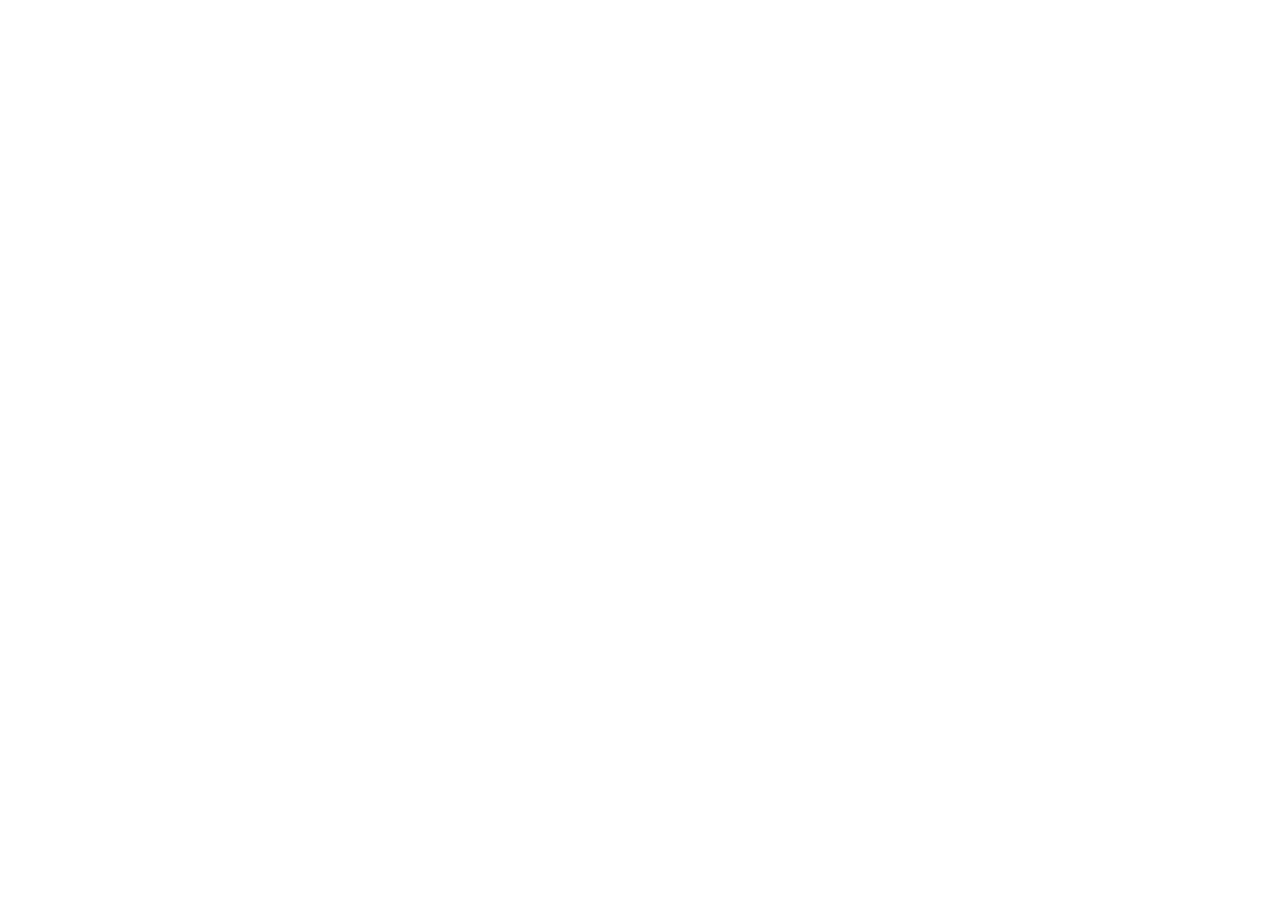
==== index.html @ 1da23b02 "Update index.html" ====
<!DOCTYPE html>
<html lang="en">
<head>
    <meta charset="UTF-8">
    <meta name="viewport" content="width=device-width, initial-scale=1.0">
    <title>Tyler's Project Garage</title>
</head>
<body>
    
</body>
</html>
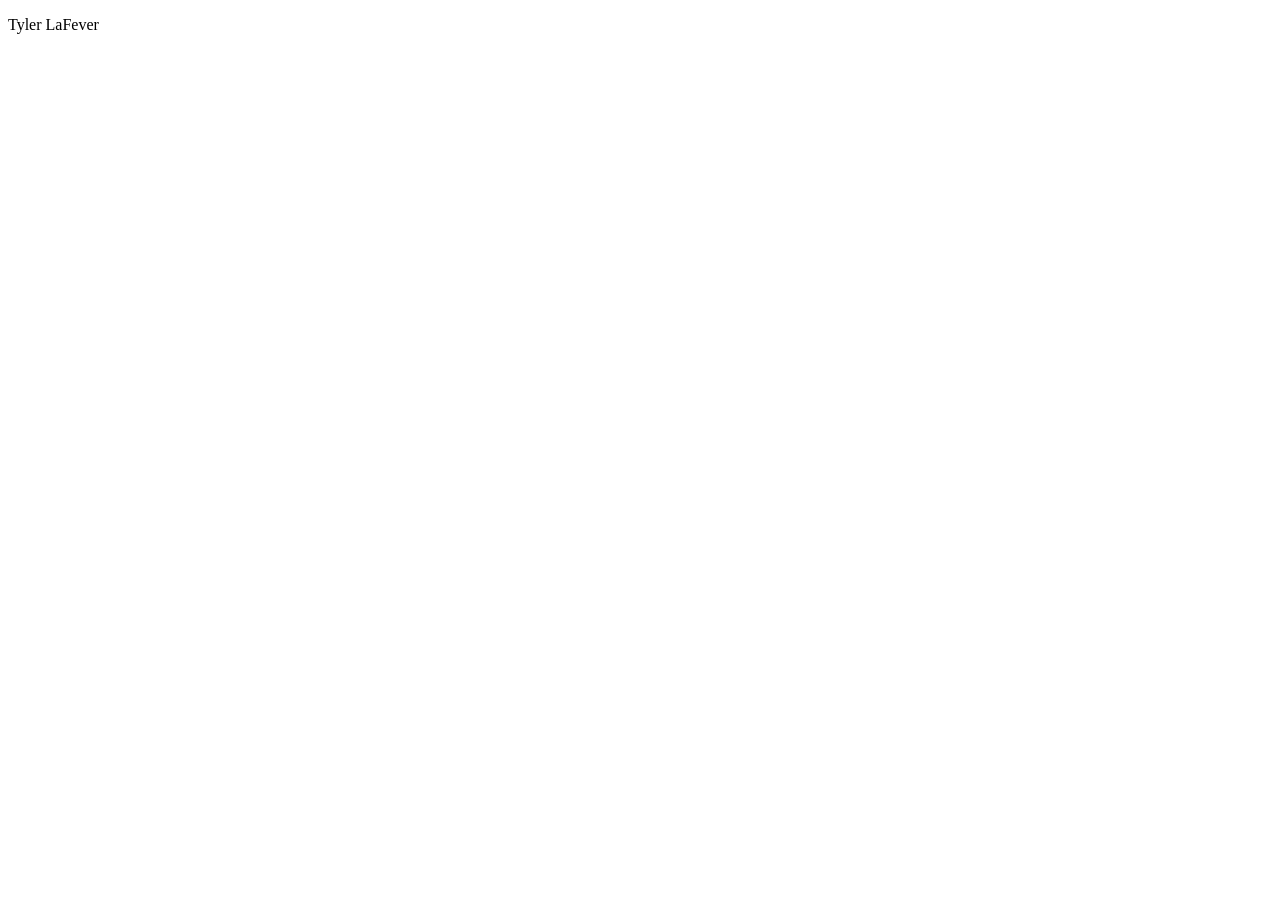
==== commit b8a52938: "Update index.html" ====
--- a/index.html
+++ b/index.html
@@ -6,6 +6,6 @@
     <title>Tyler's Project Garage</title>
 </head>
 <body>
-    
+    <p>Tyler LaFever</p>
 </body>
 </html>
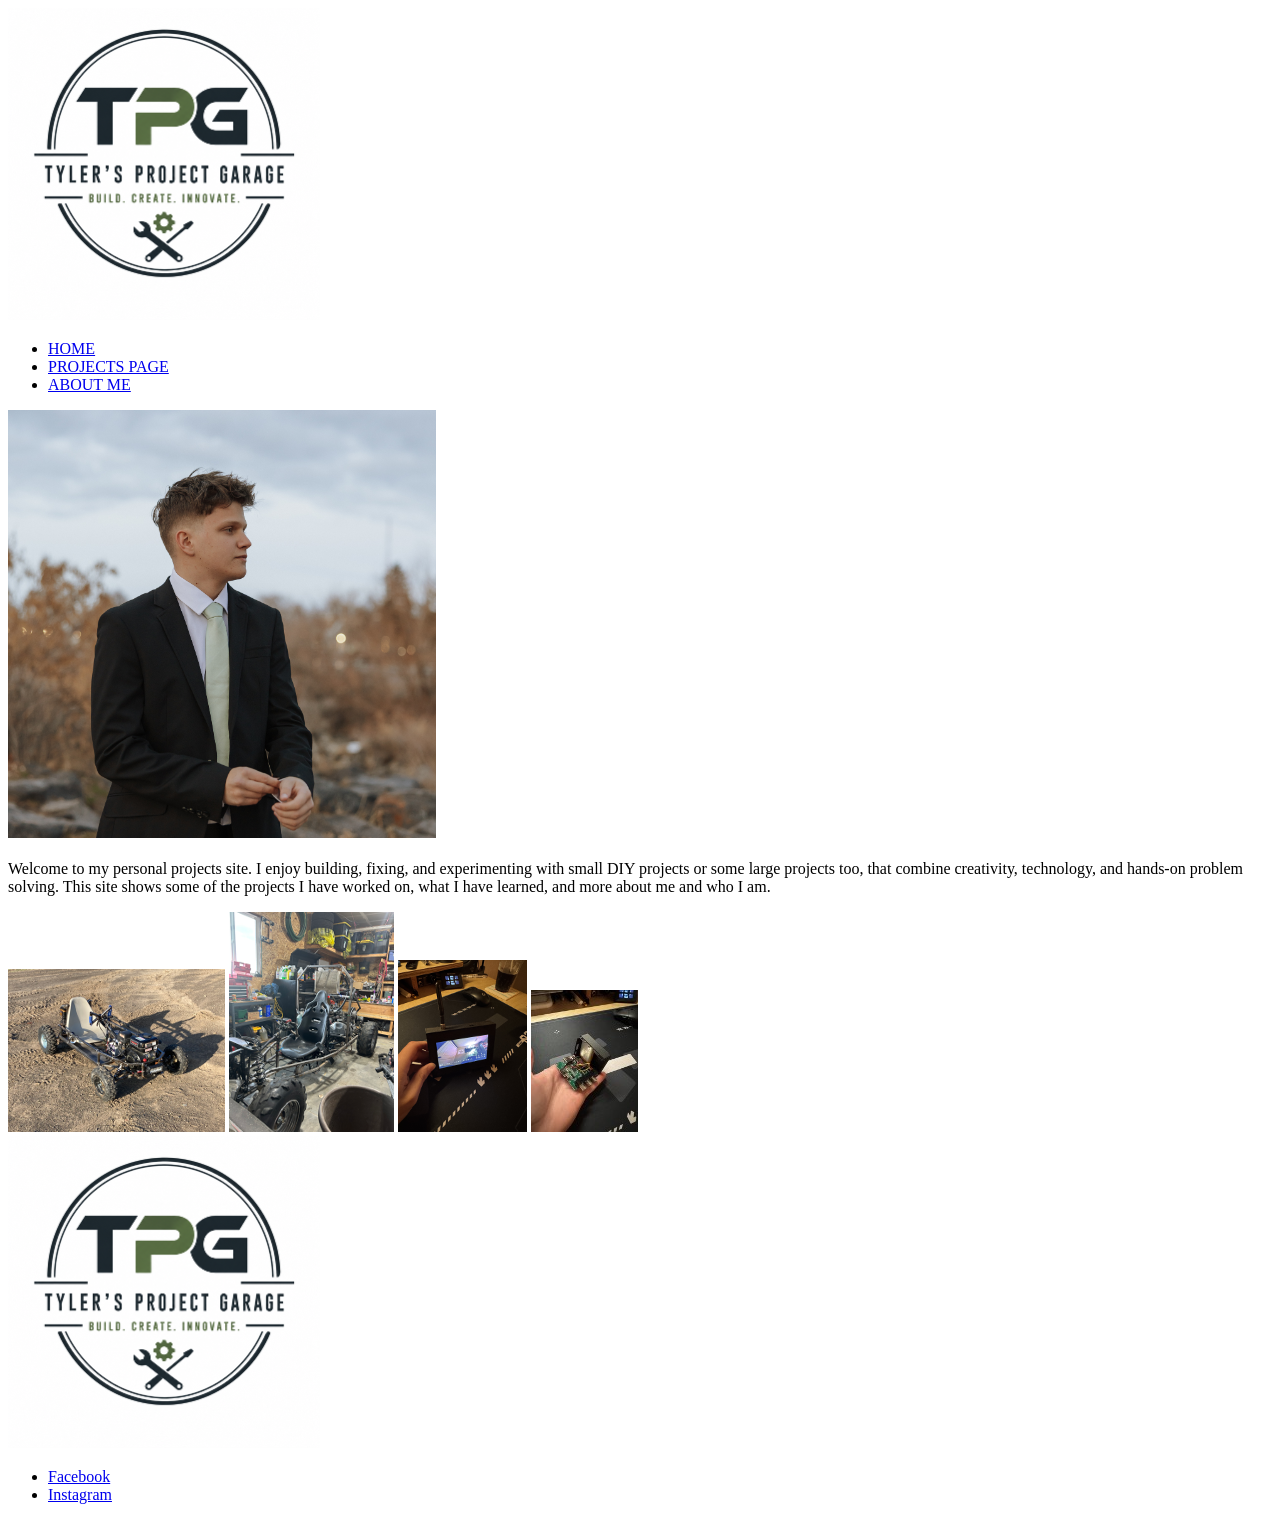
==== commit 6b61895e: "updates" ====
--- a/index.html
+++ b/index.html
@@ -3,9 +3,60 @@
 <head>
     <meta charset="UTF-8">
     <meta name="viewport" content="width=device-width, initial-scale=1.0">
-    <title>Tyler's Project Garage</title>
+    <title>Tyler's Project Garage | Home</title>
+    <link rel="stylesheet" href="styles/index.css">
 </head>
 <body>
-    <p>Tyler LaFever</p>
+    <!-- @import url('https://fonts.googleapis.com/css2?family=Nunito:ital,wght@0,200..1000;1,200..1000&family=Oswald:wght@200..700&display=swap') -->
+    <div id="content">
+        <header>
+            <div class="content-width">
+            <a id="logo-link" href="index.html">
+                <img class="logo" src="images/tpg_logo.jpg" alt="TPG logo">
+            </a>
+            <nav class="navbar">
+                <ul>
+                    <li><a href="index.html" target="_blank">HOME</a></li>
+                    <li><a href="projects.html" target="_blank">PROJECTS PAGE</a></li>
+                    <li><a href="about_me.html" target="_blank">ABOUT ME</a></li>
+                </ul>
+            </nav>
+            </div>
+        </header>
+    </div>
+    <div class="hero-box">
+        <div id="hero-image">
+            <img id="hero-img" src="images/tpg_profile.jpg" alt="Tyler Profile image">
+        </div>
+        <div id="hero-intro">
+            <p>
+                Welcome to my personal projects site. I enjoy building, fixing, and experimenting with small DIY projects or 
+                some large projects too, that combine creativity, technology, and hands-on problem solving. This site shows 
+                some of the projects I have worked on, what I have learned, and more about me and who I am. 
+            </p>
+        </div>
+    </div>
+    <main id="gallery">
+        <img class="gallery-img" src="images/tpg_projects_1.jpg" alt="Project 1">
+        <img class="gallery-img" src="images/tpg_projects_2.jpg" alt="Project 2">
+        <img class="gallery-img" src="images/tpg_projects_3.jpg" alt="Project 3">
+        <img class="gallery-img" src="images/tpg_projects_4.jpg" alt="Project 4">
+    </main>
+    <footer>
+        <div id="footer-content">
+            <div class="footer-logo">
+                <a id="logo-link" href="index.html">
+                <img class="logo" src="images/tpg_logo.jpg" alt="TPG logo">
+                </a>
+            </div>
+            <div class="footer-socials">
+                <ul>
+                    <li><a href="https://facebook.com" target="_blank">Facebook</a></li>
+                    <li><a href="https://instagram.com" target="_blank">Instagram</a></li>
+                </ul>
+            </div>
+        </div>
+    </footer>
+    <p></p>
 </body>
 </html>
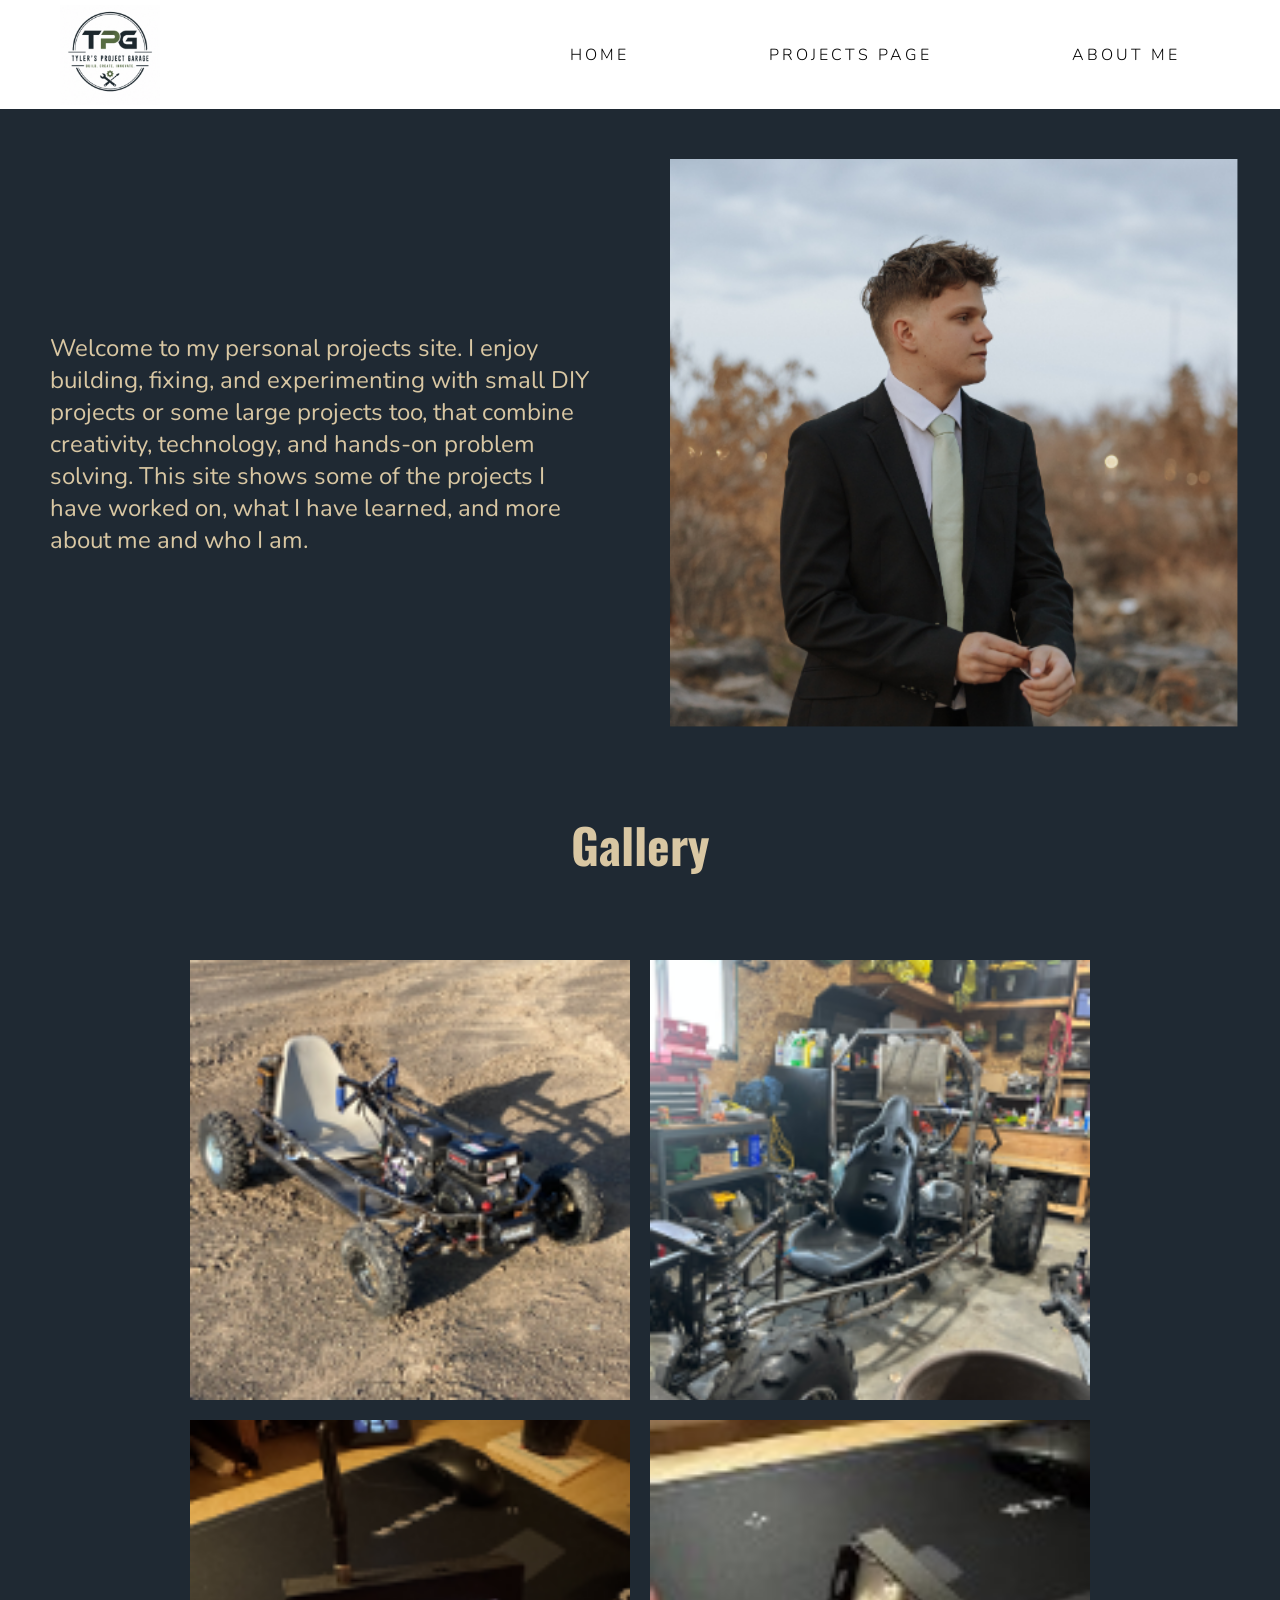
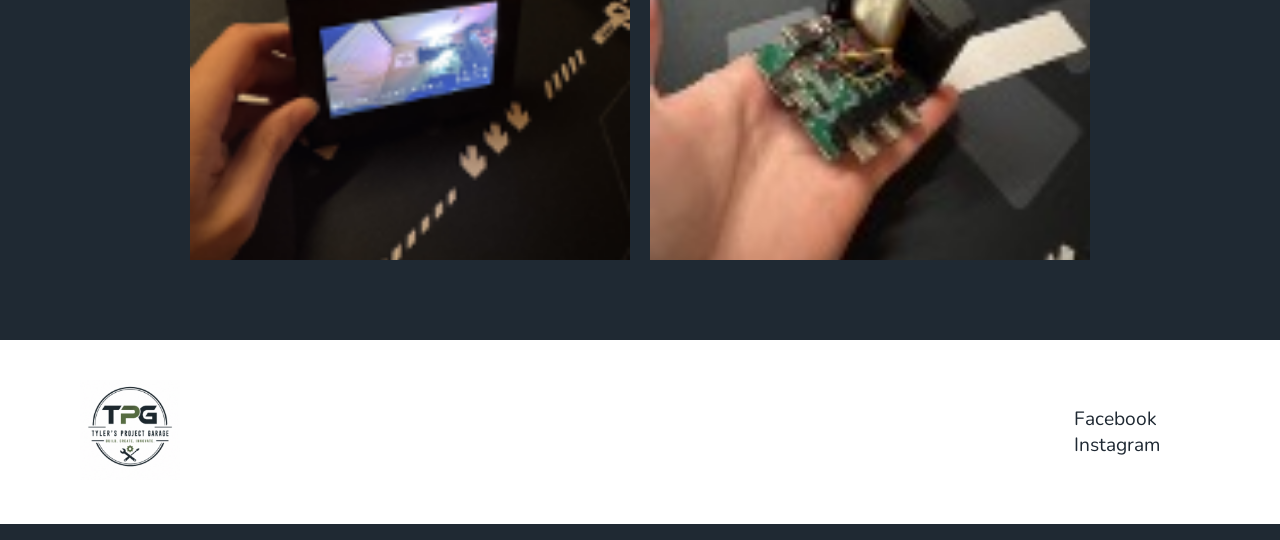
==== commit 009273f2: "css updates" ====
--- a/index.html
+++ b/index.html
@@ -7,11 +7,10 @@
     <link rel="stylesheet" href="styles/index.css">
 </head>
 <body>
-    <!-- @import url('https://fonts.googleapis.com/css2?family=Nunito:ital,wght@0,200..1000;1,200..1000&family=Oswald:wght@200..700&display=swap') -->
     <div id="content">
         <header>
             <div class="content-width">
-            <a id="logo-link" href="index.html">
+            <a class="logo-link-header" href="index.html">
                 <img class="logo" src="images/tpg_logo.jpg" alt="TPG logo">
             </a>
             <nav class="navbar">
@@ -25,9 +24,6 @@
         </header>
     </div>
     <div class="hero-box">
-        <div id="hero-image">
-            <img id="hero-img" src="images/tpg_profile.jpg" alt="Tyler Profile image">
-        </div>
         <div id="hero-intro">
             <p>
                 Welcome to my personal projects site. I enjoy building, fixing, and experimenting with small DIY projects or 
@@ -35,8 +31,12 @@
                 some of the projects I have worked on, what I have learned, and more about me and who I am. 
             </p>
         </div>
+        <div id="hero-image">
+            <img id="hero-img" src="images/tpg_profile.jpg" alt="Tyler Profile image">
+        </div>
     </div>
-    <main id="gallery">
+    <h2 class="gallery-title">Gallery</h2>
+    <main id="gallery-grid">
         <img class="gallery-img" src="images/tpg_projects_1.jpg" alt="Project 1">
         <img class="gallery-img" src="images/tpg_projects_2.jpg" alt="Project 2">
         <img class="gallery-img" src="images/tpg_projects_3.jpg" alt="Project 3">
@@ -45,7 +45,7 @@
     <footer>
         <div id="footer-content">
             <div class="footer-logo">
-                <a id="logo-link" href="index.html">
+                <a id="logo-link-footer" href="index.html">
                 <img class="logo" src="images/tpg_logo.jpg" alt="TPG logo">
                 </a>
             </div>
--- a/styles/index.css
+++ b/styles/index.css
@@ -0,0 +1,131 @@
+@import url('https://fonts.googleapis.com/css2?family=Nunito:ital,wght@0,200..1000;1,200..1000&family=Oswald:wght@200..700&display=swap');
+* {
+    box-sizing: border-box;
+}
+body {
+    margin: 0;
+    padding: 0;
+    background-color: #1F2933;
+}
+#content {
+    background-color: white;
+}
+.content-width 
+{
+    max-width: 1200px;
+    margin: 0 auto;
+    padding: 0 20px;
+    display: grid;
+    grid-template-columns: 150px auto;
+    align-items: center;
+}
+.logo-link-header {
+    padding-top: 5px;
+    justify-self: start;
+    align-self: center;
+}
+.logo {
+    width: 100px;
+}
+nav {
+    display: flex;
+    justify-content: flex-end;
+    align-items: center;
+    color: #1F2933;
+}
+.navbar ul {
+    list-style-type: none;
+    display: flex;
+    gap: 60px;
+    padding: 0;
+    margin: 0;
+}
+.navbar a {
+    text-align: center;
+    text-decoration: none;
+    transition: 0.3s;
+    font-family: Nunito, Arial, sans-serif;
+    color: black;
+    padding: 40px;
+    font-size: 1em;
+    letter-spacing: 3px;
+    font-weight: 300;
+}
+.navbar a:hover {
+    color: #D9C7A3;
+}
+
+.hero-box {
+    max-width: 1200px;
+    margin: 50px auto;
+    display: grid;
+    grid-template-columns: 1fr 1fr;
+    gap: 60px;
+    align-items: center;
+    
+}
+#hero-img {
+    width: 100%;
+    display: block;
+    max-height: 600px;
+}
+#hero-intro p {
+    font-family: Nunito, Arial, sans-serif;
+    font-size: 1.5em;
+    padding: 10px;
+    color: #D9C7A3;
+}
+.gallery-title {
+    text-align: center;
+    font-family: Oswald, Arial, sans-serif;
+    font-size: 3rem;
+    margin-top: 80px;
+    margin-bottom: 5px;
+    color: #D9C7A3;
+}
+#gallery-grid {
+    max-width: 900px;
+    margin: 80px auto;
+    display: grid;
+    grid-template-columns: repeat(2, 1fr);
+    grid-template-rows: repeat(2, 1fr);
+    column-gap: 20px;
+    row-gap: 20px;
+}
+.gallery-img {
+    width: 100%;
+    aspect-ratio: 1 / 1;
+    object-fit: cover;
+    
+}
+footer {
+    margin-top: 80px;
+    background-color: white;
+}
+#logo-link-footer {
+    padding-top: 5px;
+    justify-self: start;
+    align-self: center;
+}
+#footer-content {
+    max-width: 1200px;
+    margin: 0 auto;
+    padding: 40px;
+    display: flex;
+    justify-content: space-between;
+    align-items: center;
+}
+.footer-socials ul {
+    list-style-type: none;
+}
+.footer-socials a {
+    font-family: Nunito, Arial, sans-serif;
+    text-decoration: none;
+    transition: 0.3s;
+    color: #1F2933;
+    padding: 40px;
+    font-size: 1.2em;
+}
+.footer-socials a:hover {
+    color: #D9C7A3;
+}
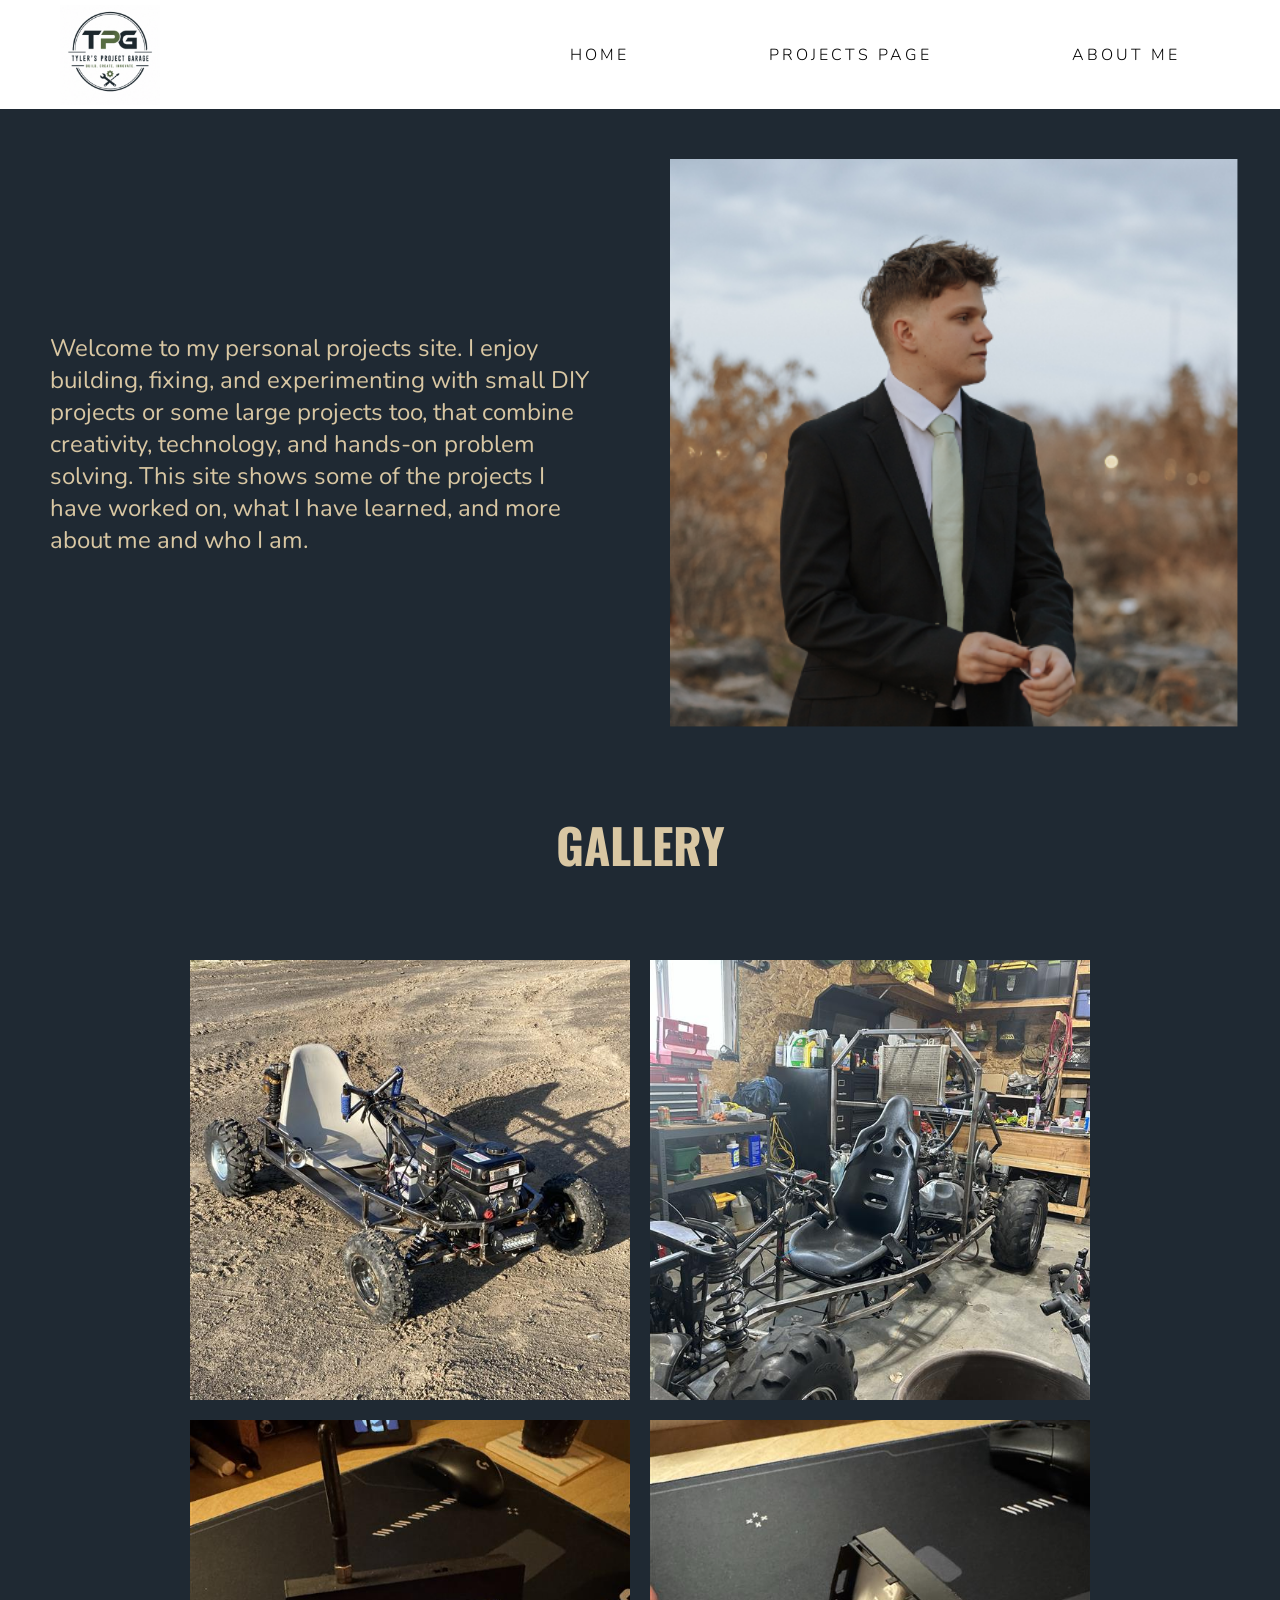
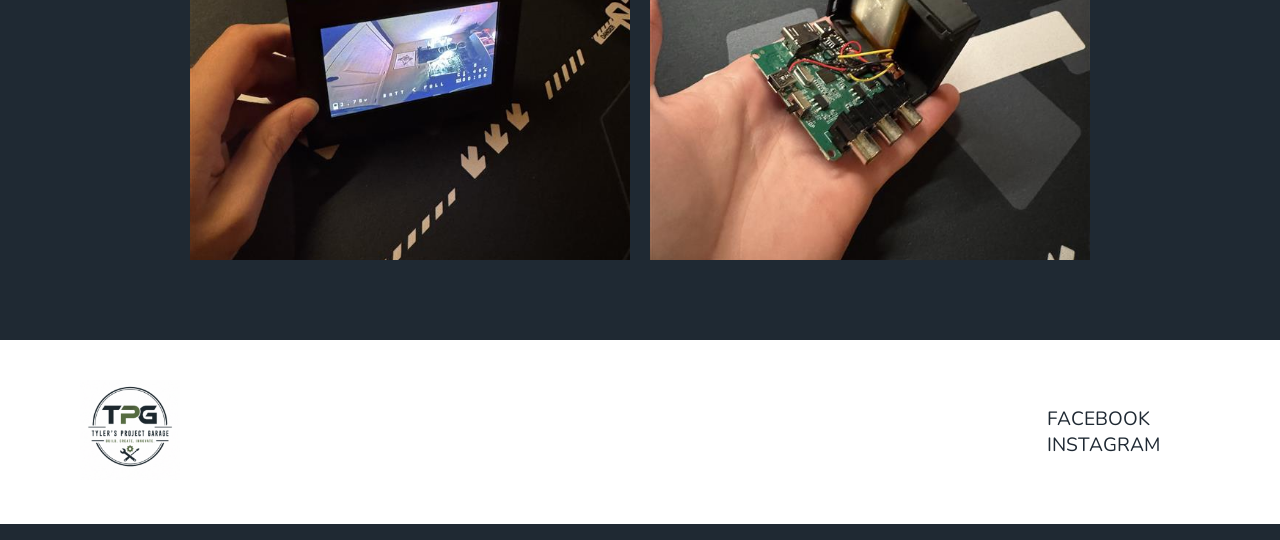
==== commit 5f84d5f5: "better images" ====
--- a/index.html
+++ b/index.html
@@ -35,12 +35,12 @@
             <img id="hero-img" src="images/tpg_profile.jpg" alt="Tyler Profile image">
         </div>
     </div>
-    <h2 class="gallery-title">Gallery</h2>
+    <h2 class="gallery-title">GALLERY</h2>
     <main id="gallery-grid">
-        <img class="gallery-img" src="images/tpg_projects_1.jpg" alt="Project 1">
-        <img class="gallery-img" src="images/tpg_projects_2.jpg" alt="Project 2">
-        <img class="gallery-img" src="images/tpg_projects_3.jpg" alt="Project 3">
-        <img class="gallery-img" src="images/tpg_projects_4.jpg" alt="Project 4">
+        <img class="gallery-img" src="images/tpg_projects_1.1.jpg" alt="Project 1">
+        <img class="gallery-img" src="images/tpg_projects_2.1.jpg" alt="Project 2">
+        <img class="gallery-img" src="images/tpg_projects_3.1.jpg" alt="Project 3">
+        <img class="gallery-img" src="images/tpg_projects_4.1.jpg" alt="Project 4">
     </main>
     <footer>
         <div id="footer-content">
@@ -51,8 +51,8 @@
             </div>
             <div class="footer-socials">
                 <ul>
-                    <li><a href="https://facebook.com" target="_blank">Facebook</a></li>
-                    <li><a href="https://instagram.com" target="_blank">Instagram</a></li>
+                    <li><a href="https://facebook.com" target="_blank">FACEBOOK</a></li>
+                    <li><a href="https://instagram.com" target="_blank">INSTAGRAM</a></li>
                 </ul>
             </div>
         </div>
--- a/styles/index.css
+++ b/styles/index.css
@@ -54,7 +54,6 @@
 .navbar a:hover {
     color: #D9C7A3;
 }
-
 .hero-box {
     max-width: 1200px;
     margin: 50px auto;
